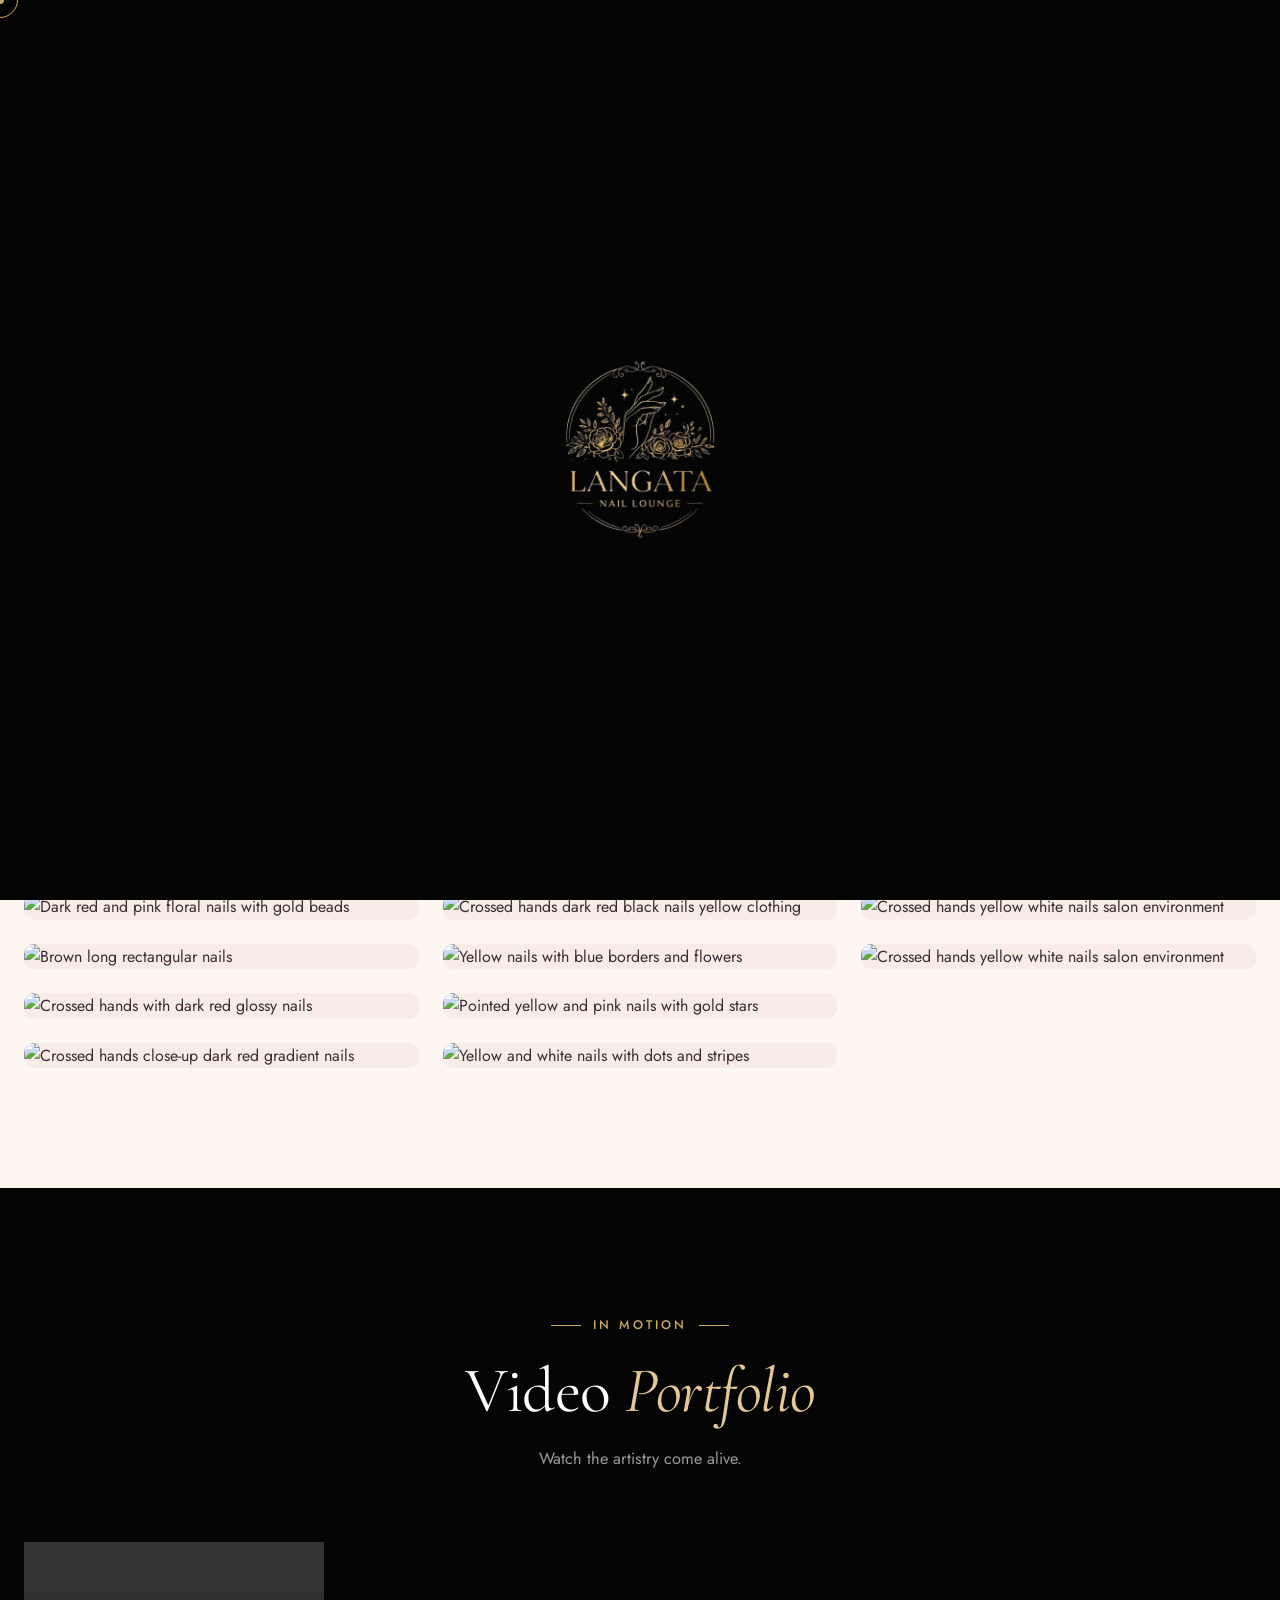
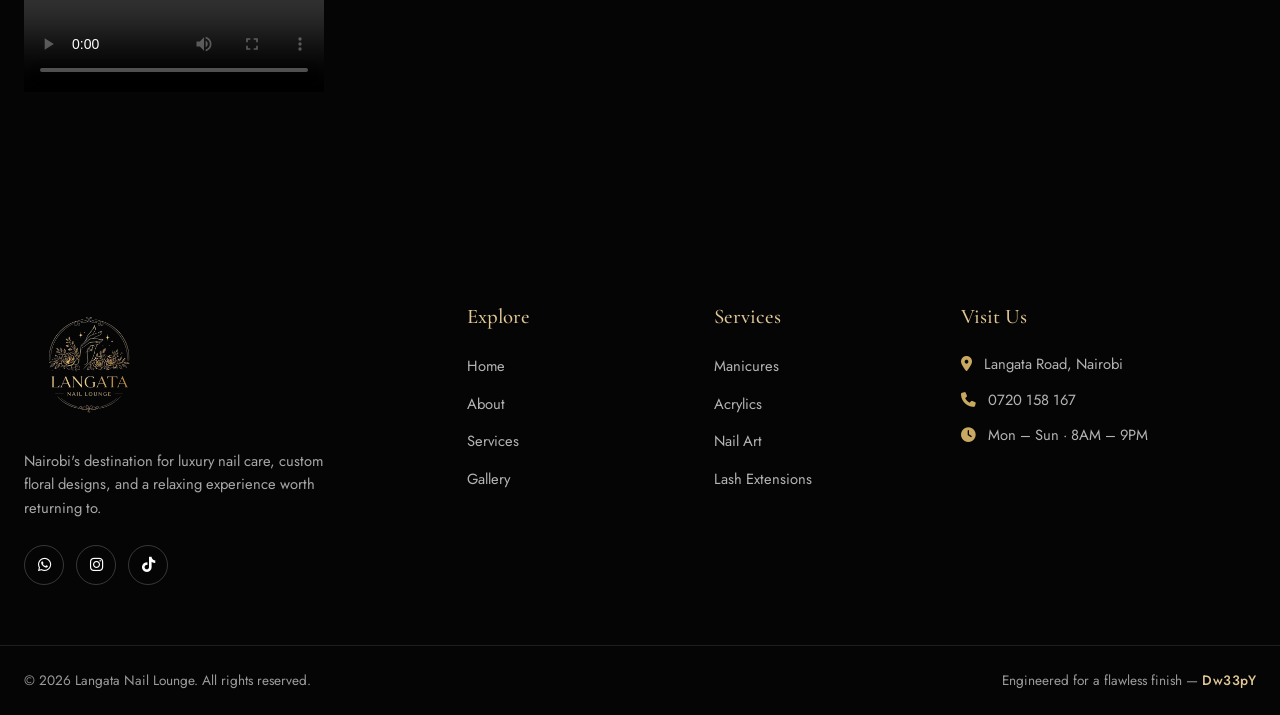
==== gallery.html @ 1b875e83 "Create gallery.html" ====
<!DOCTYPE html>
<html lang="en">
<head>
  <meta charset="UTF-8" />
  <meta name="viewport" content="width=device-width, initial-scale=1.0" />

  <!-- SEO -->
  <title>Gallery | Langata Nail Lounge</title>
  <meta name="description" content="Explore the full gallery of Langata Nail Lounge. View our luxury nail artistry, floral designs, and custom manicures in detail." />

  <!-- Fonts -->
  <link rel="preconnect" href="https://fonts.googleapis.com">
  <link rel="preconnect" href="https://fonts.gstatic.com" crossorigin>
  <link href="https://fonts.googleapis.com/css2?family=Cormorant+Garamond:ital,wght@0,300;0,400;0,500;0,600;0,700;1,400&family=Jost:wght@300;400;500;600&display=swap" rel="stylesheet">

  <!-- Icons -->
  <link rel="stylesheet" href="https://cdnjs.cloudflare.com/ajax/libs/font-awesome/6.5.0/css/all.min.css">

  <link rel="stylesheet" href="style.css" />
</head>
<body>

<!-- PRELOADER -->
<div class="preloader" id="preloader">
  <img src="logo.png" alt="Langata Nail Lounge Logo" class="preloader-logo-img">
</div>

<!-- Scroll Progress -->
<div class="scroll-progress" id="scrollProgress"></div>

<!-- Custom Cursor -->
<div class="cursor" id="cursor"></div>
<div class="cursor-follower" id="cursorFollower"></div>

<!-- NAV -->
<nav class="navbar" id="navbar">
  <div class="nav-inner">
    <a href="index.html" class="logo">
      <span class="logo-text">
        <span class="logo-main">Langata</span>
        <span class="logo-sub">Nail Lounge</span>
      </span>
    </a>

    <ul class="nav-links" id="navLinks">
      <li><a href="index.html#home">Home</a></li>
      <li><a href="index.html#about">About</a></li>
      <li><a href="index.html#services">Services</a></li>
      <li><a href="gallery.html" class="active">Gallery</a></li>
      <li><a href="index.html#booking" class="btn-nav">Book Now</a></li>
    </ul>

    <button class="menu-toggle" id="menuToggle" aria-label="Toggle menu">
      <span></span><span></span><span></span>
    </button>
  </div>
</nav>

<!-- Mobile Menu Overlay -->
<div class="mobile-menu" id="mobileMenu">
  <button class="mobile-close" id="mobileClose" aria-label="Close Menu">
    <i class="fas fa-times"></i>
  </button>
  <div class="mobile-menu-inner">
    <a href="index.html#home" class="mobile-link" data-num="01">Home</a>
    <a href="index.html#about" class="mobile-link" data-num="02">About</a>
    <a href="index.html#services" class="mobile-link" data-num="03">Services</a>
    <a href="gallery.html" class="mobile-link" data-num="04">Gallery</a>
    <a href="index.html#booking" class="btn mobile-cta">Book Appointment</a>
    <div class="mobile-social">
      <a href="https://wa.me/254720158167" target="_blank" aria-label="WhatsApp"><i class="fab fa-whatsapp"></i></a>
      <a href="#" aria-label="Instagram"><i class="fab fa-instagram"></i></a>
      <a href="#" aria-label="TikTok"><i class="fab fa-tiktok"></i></a>
    </div>
  </div>
</div>

<!-- PAGE HEADER -->
<section class="hero" id="home" style="min-height: 60vh;">
  <div class="hero-bg" style="background-image: url('https://z-cdn-media.chatglm.cn/files/7520d7ec-c259-4c1e-9afc-22c9ff2be187.jpg?auth_key=1887154753-a5033f6b2c7f4b20a42b61e85f25bec7-0-b78629a04941d274b584e1bb25abc7da');"></div>
  <div class="hero-overlay"></div>

  <div class="hero-content">
    <div class="hero-tag reveal-up">
      <span class="line"></span>
      <span>Portfolio · Artistry</span>
    </div>
    <h1 class="hero-title">
      <span class="reveal-up" style="--d:0.1s">Our <em>Gallery</em></span>
    </h1>
    <p class="hero-sub reveal-up" style="--d:0.4s">A curated collection of our finest nail art, designs, and lounge moments.</p>
  </div>
</section>

<!-- PHOTO GALLERY -->
<section id="gallery" class="section gallery">
  <div class="container">
    <div class="section-head">
      <div class="section-tag centered">
        <span class="line"></span>
        <span>The Artistry</span>
        <span class="line"></span>
      </div>
      <h2 class="section-title centered">Photo <em>Portfolio</em></h2>
      <p class="section-sub">Click on any image to view it in full detail.</p>
    </div>

    <!-- Gallery Navigation Buttons (Visible only on mobile for the carousel) -->
    <div class="gallery-nav">
      <button id="galleryPrev" aria-label="Previous Gallery Item"><i class="fas fa-chevron-left"></i></button>
      <button id="galleryNext" aria-label="Next Gallery Item"><i class="fas fa-chevron-right"></i></button>
    </div>
  </div>

  <!-- Full Grid (All 10 Images) -->
  <div class="masonry-grid">
    <!-- 1 -->
    <div class="masonry-item reveal-up">
      <img src="https://z-cdn-media.chatglm.cn/files/7520d7ec-c259-4c1e-9afc-22c9ff2be187.jpg?auth_key=1887154753-a5033f6b2c7f4b20a42b61e85f25bec7-0-b78629a04941d274b584e1bb25abc7da" alt="Dark red and pink floral nails with gold beads" loading="lazy">
      <div class="gallery-hover"><i class="fas fa-expand"></i></div>
    </div>
    <!-- 2 -->
    <div class="masonry-item reveal-up" style="--d:0.1s">
      <img src="https://z-cdn-media.chatglm.cn/files/42dec7ca-5bdb-4409-b830-77a0629456c1.jpg?auth_key=1887154753-e47dd5b1ce4f4381a936002481e00ed8-0-9a3860cb95aab258c8f2da0a845c0c83" alt="Brown long rectangular nails" loading="lazy">
      <div class="gallery-hover"><i class="fas fa-expand"></i></div>
    </div>
    <!-- 3 -->
    <div class="masonry-item reveal-up" style="--d:0.2s">
      <img src="https://z-cdn-media.chatglm.cn/files/765b6d9f-0ead-457e-abf7-73f2f7fc7992.jpg?auth_key=1887154753-57077f7e8c254fc79d010c7ffdb70b3d-0-47b7bff25ed45aafd66fb085f52dc59c" alt="Crossed hands with dark red glossy nails" loading="lazy">
      <div class="gallery-hover"><i class="fas fa-expand"></i></div>
    </div>
    <!-- 4 -->
    <div class="masonry-item reveal-up" style="--d:0.3s">
      <img src="https://z-cdn-media.chatglm.cn/files/94ab01f1-6b75-427a-abc0-781ec93d667a.jpg?auth_key=1887154753-1d6b2acebdc54f63b81aa673270d5599-0-d3c0cc6706a86e56b7eb4928e51e9433" alt="Crossed hands close-up dark red gradient nails" loading="lazy">
      <div class="gallery-hover"><i class="fas fa-expand"></i></div>
    </div>
    <!-- 5 -->
    <div class="masonry-item reveal-up" style="--d:0.4s">
      <img src="https://z-cdn-media.chatglm.cn/files/497ad586-a9be-47f1-a007-d8aa56bb2b68.jpg?auth_key=1887154753-90017a8acf1b4d42a481be152c63f61f-0-a7272b43858212438037dfa64967736d" alt="Crossed hands dark red black nails yellow clothing" loading="lazy">
      <div class="gallery-hover"><i class="fas fa-expand"></i></div>
    </div>
    <!-- 6 -->
    <div class="masonry-item reveal-up" style="--d:0.5s">
      <img src="https://z-cdn-media.chatglm.cn/files/6272d5b6-fbbe-4c06-b4db-5a1fbab45130.jpg?auth_key=1887154753-bc1e6458427848d19fcad7b6ee09a32f-0-e6ba326b74f966b07abdf712914f0154" alt="Yellow nails with blue borders and flowers" loading="lazy">
      <div class="gallery-hover"><i class="fas fa-expand"></i></div>
    </div>
    <!-- 7 -->
    <div class="masonry-item reveal-up" style="--d:0.6s">
      <img src="https://z-cdn-media.chatglm.cn/files/7384bd97-e62f-4572-837f-497229b14a0a.jpg?auth_key=1887154753-3be8efa4976c4a6bb09cbee4d8cd937a-0-c16c101bafe4939d0856c831bf2cb3b3" alt="Pointed yellow and pink nails with gold stars" loading="lazy">
      <div class="gallery-hover"><i class="fas fa-expand"></i></div>
    </div>
    <!-- 8 -->
    <div class="masonry-item reveal-up" style="--d:0.7s">
      <img src="https://z-cdn-media.chatglm.cn/files/92959e48-5536-4648-a7ba-e8487aa96a5e.jpg?auth_key=1887154753-9c9144527abd4138802106e286ec11ba-0-25ee2bbc496d770735f967e7cfda66cc" alt="Yellow and white nails with dots and stripes" loading="lazy">
      <div class="gallery-hover"><i class="fas fa-expand"></i></div>
    </div>
    <!-- 9 -->
    <div class="masonry-item reveal-up" style="--d:0.8s">
      <img src="https://z-cdn-media.chatglm.cn/files/47a1d86b-89c7-4f9f-ae6f-88debad96525.jpg?auth_key=1887154753-8abad82a38294ebab3c341893ce990af-0-b8b4c12e7d948b2c8c3dc849e0b669b6" alt="Crossed hands yellow white nails salon environment" loading="lazy">
      <div class="gallery-hover"><i class="fas fa-expand"></i></div>
    </div>
    <!-- 10 -->
    <div class="masonry-item reveal-up" style="--d:0.9s">
      <img src="https://z-cdn-media.chatglm.cn/files/7645ee7b-396b-4f47-b769-9dcb0b0b1af9.jpg?auth_key=1887154753-73d162cb8e2c46c0a456883c0bed61c7-0-50414371d7b2f975b7a335f21fe1e879" alt="Crossed hands yellow white nails salon environment" loading="lazy">
      <div class="gallery-hover"><i class="fas fa-expand"></i></div>
    </div>
    
    <!-- To add more photos later, just copy a masonry-item block above and paste it here, changing the src and alt! -->
  </div>
</section>

<!-- LIGHTBOX -->
<div class="lightbox" id="lightbox">
  <button class="lightbox-close" id="lightboxClose" aria-label="Close"><i class="fas fa-times"></i></button>
  <button class="lightbox-nav lightbox-prev" id="lightboxPrev" aria-label="Previous"><i class="fas fa-chevron-left"></i></button>
  <button class="lightbox-nav lightbox-next" id="lightboxNext" aria-label="Next"><i class="fas fa-chevron-right"></i></button>
  <div class="lightbox-content">
    <img src="" id="lightboxImg" alt="Expanded view">
  </div>
  <div class="lightbox-counter" id="lightboxCounter"></div>
</div>

<!-- VIDEO GALLERY -->
<section id="video-gallery" class="section video-section">
  <div class="container">
    <div class="section-head">
      <div class="section-tag centered">
        <span class="line"></span>
        <span>In Motion</span>
        <span class="line"></span>
      </div>
      <h2 class="section-title centered">Video <em>Portfolio</em></h2>
      <p class="section-sub">Watch the artistry come alive.</p>
    </div>

    <div class="video-gallery-grid">
      <!-- Video Item 1 -->
      <div class="video-gallery-item reveal-up">
        <video controls preload="metadata">
          <source src="video.mp4#t=0.1" type="video/mp4">
          Your browser does not support the video tag.
        </video>
      </div>
      
      <!-- Video Item 2 (Placeholder) -->
      <!-- To add more videos, just copy the block above and paste it below, changing the src! -->
      <!-- <div class="video-gallery-item reveal-up" style="--d:0.2s">
        <video controls preload="metadata">
          <source src="video2.mp4#t=0.1" type="video/mp4">
        </video>
      </div> -->
    </div>
  </div>
</section>

<!-- FOOTER -->
<footer class="footer">
  <div class="footer-top">
    <div class="container footer-grid">
      <div class="footer-brand">
        <img src="logo.png" alt="Langata Nail Lounge Logo" class="footer-logo-img">
        <p>Nairobi's destination for luxury nail care, custom floral designs, and a relaxing experience worth returning to.</p>
        <div class="footer-social">
          <a href="https://wa.me/254720158167" target="_blank" aria-label="WhatsApp"><i class="fab fa-whatsapp"></i></a>
          <a href="#" aria-label="Instagram"><i class="fab fa-instagram"></i></a>
          <a href="#" aria-label="TikTok"><i class="fab fa-tiktok"></i></a>
        </div>
      </div>

      <div class="footer-col">
        <h4>Explore</h4>
        <ul>
          <li><a href="index.html#home">Home</a></li>
          <li><a href="index.html#about">About</a></li>
          <li><a href="index.html#services">Services</a></li>
          <li><a href="gallery.html">Gallery</a></li>
        </ul>
      </div>

      <div class="footer-col">
        <h4>Services</h4>
        <ul>
          <li><a href="index.html#services">Manicures</a></li>
          <li><a href="index.html#services">Acrylics</a></li>
          <li><a href="index.html#services">Nail Art</a></li>
          <li><a href="index.html#services">Lash Extensions</a></li>
        </ul>
      </div>

      <div class="footer-col">
        <h4>Visit Us</h4>
        <ul class="footer-contact">
          <li><i class="fas fa-location-dot"></i> Langata Road, Nairobi</li>
          <li><i class="fas fa-phone"></i> <a href="tel:+254720158167">0720 158 167</a></li>
          <li><i class="fas fa-clock"></i> Mon – Sun · 8AM – 9PM</li>
        </ul>
      </div>
    </div>
  </div>

  <div class="footer-bottom">
    <div class="container">
      <p>© 2026 Langata Nail Lounge. All rights reserved.</p>
      <p class="credit">Engineered for a flawless finish — <a href="https://dw33py.netlify.app" target="_blank" rel="noopener">Dw33pY</a></p>
    </div>
  </div>
</footer>

<!-- FLOATING BUTTONS -->
<a href="https://wa.me/254720158167" class="whatsapp-btn" target="_blank" aria-label="WhatsApp">
  <i class="fab fa-whatsapp"></i>
  <span class="wa-pulse"></span>
</a>
<button id="backToTop" aria-label="Back to top"><i class="fas fa-arrow-up"></i></button>

<script src="main.js"></script>
</body>
</html>
---- style.css ----
/* ============================================
   LANGATA NAIL LOUNGE — DESIGN SYSTEM
   Engineered by Dw33pY
   ============================================ */

/* ---------- DESIGN TOKENS ---------- */
:root {
  --plum-deep: #1A0E12;
  --plum: #54243a;
  --plum-soft: #8a4762;
  --blush: #F8EDE6;
  --cream: #FDF6F1;
  --black: #050505;
  --gold: #C9A961;
  --gold-light: #E2C896;
  --gold-deep: #A88944;
  --rose: #D4A5A5;
  --rose-soft: #E8CFCF;
  --text: #3D2B33;
  --muted: #8B6F7A;
  --line: rgba(84, 36, 58, 0.12);
  --white: #ffffff;

  --font-display: 'Cormorant Garamond', serif;
  --font-body: 'Jost', sans-serif;

  --ease: cubic-bezier(0.22, 1, 0.36, 1);
  --container: 1280px;
  --radius: 18px;
  --radius-sm: 10px;
}

* { margin: 0; padding: 0; box-sizing: border-box; }

html { 
  scroll-behavior: smooth; 
  -webkit-font-smoothing: antialiased; 
  scroll-padding-top: 80px;
  overflow-x: hidden;
}

body {
  font-family: var(--font-body);
  background: var(--cream);
  color: var(--text);
  line-height: 1.6;
  overflow-x: hidden;
  width: 100%;
}

img { display: block; max-width: 100%; }
a { text-decoration: none; color: inherit; }
ul { list-style: none; }
button { font-family: inherit; cursor: pointer; border: none; background: none; }

.container { max-width: var(--container); margin: 0 auto; padding: 0 24px; }

/* ---------- PRELOADER ---------- */
.preloader {
  position: fixed; inset: 0; background: var(--black);
  z-index: 10000; display: grid; place-items: center;
  transition: opacity 0.6s var(--ease), visibility 0.6s var(--ease);
}
.preloader.hidden { opacity: 0; visibility: hidden; }

.preloader-logo-img {
  width: 240px;            
  height: auto;            
  object-fit: contain;     
  animation: preloaderPulse 2s ease-in-out infinite;  
}

@keyframes preloaderPulse {
  0% { 
    transform: scale(0.9); 
    filter: drop-shadow(0 0 15px rgba(201, 169, 97, 0.3)); 
    opacity: 0.85;
  }
  50% { 
    transform: scale(1.05); 
    filter: drop-shadow(0 0 45px rgba(201, 169, 97, 0.9)); 
    opacity: 1;
  }
  100% { 
    transform: scale(0.9); 
    filter: drop-shadow(0 0 15px rgba(201, 169, 97, 0.3)); 
    opacity: 0.85;
  }
}

/* ---------- SCROLL PROGRESS ---------- */
.scroll-progress {
  position: fixed; top: 0; left: 0; height: 3px;
  background: linear-gradient(90deg, var(--gold), var(--rose));
  z-index: 9999; width: 0%; transition: width 0.1s linear;
}

/* ---------- CUSTOM CURSOR ---------- */
.cursor, .cursor-follower { display: none; }
@media (hover: hover) and (pointer: fine) {
  .cursor {
    display: block; position: fixed; width: 8px; height: 8px;
    background: var(--gold); border-radius: 50%; pointer-events: none;
    z-index: 99999; transform: translate(-50%, -50%); left: 0; top: 0;
  }
  .cursor-follower {
    display: block; position: fixed; width: 36px; height: 36px;
    border: 1px solid var(--gold); border-radius: 50%; pointer-events: none;
    z-index: 99999; transform: translate(-50%, -50%); left: 0; top: 0;
    transition: width 0.3s, height 0.3s, background 0.3s, border-color 0.3s;
  }
  .cursor-follower.hover { width: 56px; height: 56px; background: rgba(201, 169, 97, 0.1); }
}

/* ---------- NAVIGATION ---------- */
.navbar {
  position: fixed; top: 0; left: 0; width: 100%; z-index: 1000;
  padding: 20px 0; background: rgba(0, 0, 0, 0.85);
  backdrop-filter: blur(20px); -webkit-backdrop-filter: blur(20px);
  transition: all 0.4s var(--ease);
}
.navbar.scrolled {
  padding: 10px 0; background: rgba(0, 0, 0, 0.95);
  border-bottom: 1px solid rgba(201, 169, 97, 0.2);
}
.nav-inner {
  max-width: var(--container); margin: 0 auto; padding: 0 24px;
  display: flex; align-items: center; justify-content: space-between;
}

.logo-text { display: flex; flex-direction: column; line-height: 1; }
.logo-main {
  font-family: var(--font-display); font-size: 1.8rem; font-weight: 500;
  color: var(--gold); letter-spacing: 1px; transition: font-size 0.4s var(--ease);
}
.logo-sub {
  font-family: var(--font-body); font-size: 0.7rem; font-weight: 500;
  color: #fff; letter-spacing: 4px; text-transform: uppercase; margin-top: 2px;
  transition: font-size 0.4s var(--ease);
}
.navbar.scrolled .logo-main { font-size: 1.5rem; }
.navbar.scrolled .logo-sub { font-size: 0.6rem; }

.nav-links { display: flex; align-items: center; gap: 36px; }
.nav-links a {
  font-size: 0.92rem; font-weight: 400; color: #fff;
  letter-spacing: 0.4px; position: relative; padding: 6px 0;
  transition: color 0.3s;
}
.nav-links a:not(.btn-nav)::after {
  content: ''; position: absolute; bottom: 0; left: 50%;
  width: 0; height: 1px; background: var(--gold);
  transition: all 0.3s var(--ease);
}
.nav-links a:not(.btn-nav):hover::after,
.nav-links a.active:not(.btn-nav)::after { width: 100%; left: 0; }
.nav-links a:not(.btn-nav):hover { color: var(--gold-light); }
.nav-links a.btn-nav {
  display: inline-flex; align-items: center; gap: 8px;
  padding: 10px 22px; background: var(--gold); color: var(--black);
  border-radius: 30px; font-size: 0.88rem; font-weight: 500;
  letter-spacing: 0.4px; transition: all 0.3s var(--ease);
}
.nav-links a.btn-nav:hover { background: var(--gold-light); transform: translateY(-2px); }

/* ---------- MENU TOGGLE ---------- */
.menu-toggle {
  display: none; width: 44px; height: 44px; position: relative; z-index: 1001;
}
.menu-toggle span {
  position: absolute; left: 50%; width: 24px; height: 2px;
  background: #fff; transition: all 0.4s var(--ease);
  transform: translateX(-50%);
}
.menu-toggle span:nth-child(1) { top: 14px; }
.menu-toggle span:nth-child(2) { top: 21px; }
.menu-toggle span:nth-child(3) { top: 28px; }
.menu-toggle.active span:nth-child(1) { top: 21px; transform: translateX(-50%) rotate(45deg); background: var(--gold); }
.menu-toggle.active span:nth-child(2) { opacity: 0; }
.menu-toggle.active span:nth-child(3) { top: 21px; transform: translateX(-50%) rotate(-45deg); background: var(--gold); }

/* ---------- MOBILE MENU OVERLAY ---------- */
.mobile-menu {
  position: fixed; inset: 0; background: var(--black);
  z-index: 9998; display: flex; align-items: center; justify-content: center;
  opacity: 0; visibility: hidden; 
  transition: opacity 0.4s var(--ease), visibility 0.4s var(--ease);
  overflow-y: auto; 
}
.mobile-menu.active { opacity: 1; visibility: visible; }
.mobile-close {
  position: absolute; top: 24px; right: 24px;
  width: 44px; height: 44px; border: 1px solid rgba(255,255,255,0.3);
  color: #fff; border-radius: 50%; display: grid; place-items: center;
  font-size: 1.2rem; transition: all 0.3s; z-index: 10;
}
.mobile-close:hover { background: var(--gold); color: var(--black); border-color: var(--gold); }
.mobile-menu-inner {
  display: flex; flex-direction: column; align-items: center; gap: 24px;
  transform: scale(0.95); 
  transition: transform 0.4s var(--ease);
  padding: 80px 0;
}
.mobile-menu.active .mobile-menu-inner { transform: scale(1); }
.mobile-link {
  font-family: var(--font-display); font-size: 2.4rem; color: #fff;
  letter-spacing: 1px; position: relative; transition: color 0.3s;
}
.mobile-link::after {
  content: attr(data-num); position: absolute; top: -14px; left: -24px;
  font-family: var(--font-body); font-size: 0.65rem; color: var(--gold); opacity: 0.6;
}
.mobile-link:hover { color: var(--gold-light); }
.mobile-cta {
  margin-top: 12px; background: var(--gold); color: var(--black);
  padding: 14px 32px; border-radius: 30px; font-weight: 600;
}
.mobile-social { display: flex; gap: 20px; margin-top: 20px; }
.mobile-social a {
  width: 44px; height: 44px; border-radius: 50%;
  border: 1px solid rgba(255,255,255,0.2); display: grid; place-items: center;
  color: #fff; font-size: 1.1rem; transition: all 0.3s;
}
.mobile-social a:hover { background: var(--gold); color: var(--black); border-color: var(--gold); }

/* ---------- HERO ---------- */
.hero {
  position: relative; min-height: 100vh; display: flex; align-items: center;
  justify-content: center; text-align: center; color: #fff; overflow: hidden;
}
.hero-bg {
  position: absolute; inset: 0; 
  background-size: cover; 
  background-position: center center; 
  background-repeat: no-repeat;
  transform: scale(1.05); animation: heroZoom 20s ease-in-out infinite alternate;
}
@keyframes heroZoom { to { transform: scale(1.15); } }
.hero-overlay {
  position: absolute; inset: 0;
  background: linear-gradient(180deg, rgba(0,0,0,0.4) 0%, rgba(0,0,0,0.6) 50%, rgba(0,0,0,0.9) 100%);
}
.hero-content { position: relative; z-index: 2; max-width: 900px; padding: 0 24px; }
.hero-tag {
  display: inline-flex; align-items: center; gap: 14px;
  font-size: 0.85rem; letter-spacing:3px; text-transform: uppercase;
  color: var(--gold-light); margin-bottom: 28px;
}
.hero-tag .line { width: 40px; height: 1px; background: var(--gold); }
.hero-title {
  font-family: var(--font-display); font-size: clamp(3rem, 8vw, 6.5rem);
  line-height: 1; font-weight: 400; letter-spacing: -1px; margin-bottom: 28px;
}
.hero-title span { display: block; }
.hero-title em { font-style: italic; color: var(--gold-light); }
.hero-sub {
  font-size: 1.1rem; font-weight: 300; max-width: 580px; margin: 0 auto 40px;
  color: rgba(255,255,255,0.85); line-height: 1.7;
}
.hero-cta { display: flex; gap: 16px; justify-content: center; flex-wrap: wrap; }
.hero-scroll {
  position: absolute; bottom: 30px; left: 50%; transform: translateX(-50%);
  display: flex; flex-direction: column; align-items: center; gap: 12px;
  font-size: 0.75rem; letter-spacing: 3px; text-transform: uppercase;
  color: rgba(255,255,255,0.6); z-index: 2;
}
.scroll-line {
  width: 1px; height: 60px;
  background: linear-gradient(to bottom, var(--gold), transparent);
  position: relative; overflow: hidden;
}
.scroll-line::after {
  content: ''; position: absolute; top: -60px; left: 0;
  width: 100%; height: 60px; background: var(--gold);
  animation: scrollDown 2s ease-in-out infinite;
}
@keyframes scrollDown { to { top: 60px; } }

/* ---------- BUTTONS ---------- */
.btn {
  display: inline-flex; align-items: center; gap: 10px;
  padding: 14px 32px; border-radius: 30px; font-weight: 500;
  font-size: 0.92rem; letter-spacing: 0.5px;
  transition: all 0.4s var(--ease); position: relative; overflow: hidden;
}
.btn i { transition: transform 0.4s var(--ease); }
.btn-primary { background: var(--gold); color: var(--black); }
.btn-primary:hover { background: var(--gold-light); transform: translateY(-3px); box-shadow: 0 12px 28px rgba(201, 169, 97, 0.4); }
.btn-primary:hover i { transform: translateX(4px); }
.btn-ghost { border: 1px solid rgba(255,255,255,0.4); color: #fff; }
.btn-ghost:hover { background: #fff; color: var(--black); border-color: #fff; }
.btn-full { width: 100%; justify-content: center; }

/* ---------- MARQUEE ---------- */
.marquee {
  background: var(--black); color: var(--cream);
  padding: 18px 0; overflow: hidden; white-space: nowrap;
}
.marquee-track {
  display: inline-flex; align-items: center; gap: 32px;
  animation: marquee 30s linear infinite;
  font-family: var(--font-display); font-size: 1.5rem; font-style: italic;
}
.marquee-track i { color: var(--gold); font-size: 0.7rem; }
@keyframes marquee { to { transform: translateX(-50%); } }

/* ---------- SECTIONS ---------- */
.section { padding: 120px 0; position: relative; }
.section-tag {
  display: inline-flex; align-items: center; gap: 12px;
  font-size: 0.78rem; letter-spacing: 3px; text-transform: uppercase;
  color: var(--gold-deep); margin-bottom: 20px; font-weight: 500;
}
.section-tag.centered { justify-content: center; }
.section-tag .line { width: 30px; height: 1px; background: var(--gold); }
.section-title {
  font-family: var(--font-display); font-size: clamp(2.2rem, 5vw, 4rem);
  font-weight: 400; line-height: 1.1; color: var(--plum-deep); letter-spacing: -0.5px;
}
.section-title.centered { text-align: center; }
.section-title em { font-style: italic; color: var(--gold-deep); }
.section-head { text-align: center; margin-bottom: 70px; }
.section-sub { max-width: 540px; margin: 20px auto 0; color: var(--muted); font-size: 1.02rem; }

/* ---------- ABOUT ---------- */
.about .split { display: grid; grid-template-columns: 1fr 1fr; gap: 80px; align-items: center; }
.about-visual { position: relative; }
.img-main { width: 100%; height: 540px; object-fit: cover; border-radius: var(--radius); }
.img-float {
  position: absolute; bottom: 20px; right: 20px;
  width: 200px; height: 240px; object-fit: cover;
  border-radius: var(--radius-sm); border: 8px solid var(--cream);
  box-shadow: 0 20px 40px rgba(0,0,0,0.2);
}
.about-badge {
  position: absolute; top: 30px; left: 20px; background: var(--gold); color: var(--black);
  padding: 20px 24px; border-radius: var(--radius-sm);
  text-align: center; box-shadow: 0 15px 30px rgba(201, 169, 97, 0.3);
}
.badge-num { display: block; font-family: var(--font-display); font-size: 2.6rem; font-weight: 600; line-height: 1; }
.badge-text { font-size: 0.75rem; letter-spacing: 1px; text-transform: uppercase; }
.about-content .lead {
  font-family: var(--font-display); font-size: 1.6rem; font-weight: 400;
  color: var(--plum); margin: 24px 0 16px; line-height: 1.4;
}
.about-content p { color: var(--muted); margin-bottom: 20px; }
.about-features { display: grid; gap: 20px; margin: 32px 0; }
.feature { display: flex; gap: 16px; align-items: flex-start; }
.feature i {
  width: 44px; height: 44px; display: grid; place-items: center;
  background: var(--rose-soft); color: var(--plum); border-radius: 50%; flex-shrink: 0;
}
.feature h4 { font-size: 1rem; font-weight: 500; color: var(--plum-deep); margin-bottom: 4px; }
.feature p { font-size: 0.9rem; color: var(--muted); margin: 0; }
.link-arrow {
  display: inline-flex; align-items: center; gap: 10px; color: var(--plum);
  font-weight: 500; font-size: 0.95rem; letter-spacing: 0.5px;
  border-bottom: 1px solid var(--plum); padding-bottom: 4px;
  transition: all 0.3s var(--ease);
}
.link-arrow:hover { color: var(--gold-deep); border-color: var(--gold-deep); gap: 16px; }

/* ---------- SERVICES LIST ---------- */
.services-list-section { background: var(--blush); padding: 80px 0 120px; }
.filter-bar {
  position: sticky; top: 0; z-index: 50;
  background: rgba(253, 246, 241, 0.95);
  backdrop-filter: blur(20px); -webkit-backdrop-filter: blur(20px);
  border-bottom: 1px solid var(--line); padding: 16px 0; margin-bottom: 60px;
}
.filter-bar .container { display: flex; gap: 10px; flex-wrap: wrap; justify-content: center; }
.filter-btn {
  padding: 8px 20px; border-radius: 30px; font-size: 0.85rem;
  font-weight: 500; color: var(--plum); background: transparent;
  border: 1px solid var(--line); transition: all 0.3s var(--ease); letter-spacing: 0.5px;
}
.filter-btn:hover { border-color: var(--gold); color: var(--gold-deep); }
.filter-btn.active { background: var(--plum-deep); color: var(--cream); border-color: var(--plum-deep); }

.service-category { margin-bottom: 60px; padding-bottom: 40px; border-bottom: 1px solid var(--line); }
.service-category:last-child { border-bottom: none; }
.cat-head { display: flex; align-items: baseline; gap: 24px; margin-bottom: 30px; flex-wrap: wrap; }
.cat-num { font-family: var(--font-display); font-size: 2.5rem; font-weight: 500; color: var(--rose-soft); line-height: 1; }
.cat-head h2 { font-family: var(--font-display); font-size: 2.2rem; font-weight: 500; color: var(--plum-deep); line-height: 1; }
.cat-head p { font-size: 1rem; color: var(--muted); font-style: italic; margin-left: auto; }
.cat-items { display: grid; grid-template-columns: 1fr 1fr; gap: 0 60px; }
.service-item {
  display: flex; justify-content: space-between; align-items: flex-start; gap: 20px;
  padding: 20px 0; border-bottom: 1px dashed var(--line);
  transition: all 0.3s var(--ease); cursor: pointer;
}
.service-item:hover { padding-left: 12px; border-bottom-color: var(--gold); }
.service-item-info h3 { font-family: var(--font-display); font-size: 1.4rem; font-weight: 500; color: var(--plum-deep); margin-bottom: 4px; }
.service-item-info p { font-size: 0.9rem; color: var(--muted); }
.service-item-price { font-family: var(--font-display); font-size: 1.3rem; font-weight: 500; color: var(--gold-deep); white-space: nowrap; }
.service-category.hidden { display: none; }

/* ---------- GALLERY ---------- */
.gallery { background: var(--cream); }
.gallery-nav { display: none; }

.masonry-grid { 
  column-count: 3; column-gap: 24px;
  max-width: 1400px; margin: 0 auto; padding: 0 24px; 
}
.masonry-item { 
  break-inside: avoid; margin-bottom: 24px; 
  position: relative; overflow: hidden; border-radius: var(--radius-sm);
  cursor: pointer; background: var(--blush); 
}
.masonry-item img { 
  width: 100%; height: auto; display: block; 
  transition: transform 0.7s var(--ease); 
}
.masonry-item:hover img { transform: scale(1.05); }
.gallery-hover {
  position: absolute; inset: 0; background: rgba(0,0,0,0.6);
  display: grid; place-items: center; opacity: 0; transition: opacity 0.4s;
}
.masonry-item:hover .gallery-hover { opacity: 1; }
.gallery-hover i { color: #fff; font-size: 1.6rem; transform: scale(0.5); transition: transform 0.4s var(--ease); }
.masonry-item:hover .gallery-hover i { transform: scale(1); }

/* ---------- LIGHTBOX ---------- */
.lightbox {
  position: fixed; inset: 0; background: rgba(0,0,0,0.95);
  z-index: 9500; display: flex; align-items: center; justify-content: center;
  opacity: 0; visibility: hidden; transition: all 0.4s var(--ease);
}
.lightbox.active { opacity: 1; visibility: visible; }
.lightbox-content { width: 100%; text-align: center; padding: 0 20px; }
.lightbox-content img { 
  max-width: 90vw; max-height: 80vh; border-radius: 10px; 
  object-fit: contain; transform: scale(0.9); transition: transform 0.4s var(--ease);
}
.lightbox.active .lightbox-content img { transform: scale(1); }
.lightbox-close, .lightbox-nav {
  position: absolute; background: transparent; border: 1px solid rgba(255,255,255,0.3);
  color: #fff; width: 50px; height: 50px; border-radius: 50%;
  display: grid; place-items: center; cursor: pointer; transition: all 0.3s;
}
.lightbox-close { top: 30px; right: 30px; }
.lightbox-prev { left: 30px; top: 50%; transform: translateY(-50%); }
.lightbox-next { right: 30px; top: 50%; transform: translateY(-50%); }
.lightbox-close:hover, .lightbox-nav:hover { background: var(--gold); color: var(--black); border-color: var(--gold); }
.lightbox-counter { 
  position: absolute; bottom: 30px; left: 50%; transform: translateX(-50%); 
  color: rgba(255,255,255,0.6); font-family: var(--font-body); letter-spacing: 2px; font-size: 0.9rem; 
}

/* ---------- VIDEO SECTION ---------- */
.video-section { background: var(--black); color: #fff; }
.video-section .section-title { color: #fff; }
.video-section .section-title em { color: var(--gold-light); }
.video-section .section-sub { color: rgba(255,255,255,0.6); }
.video-section .section-tag { color: var(--gold); }
.video-wrapper {
  max-width: 1000px; margin: 0 auto; border-radius: var(--radius); overflow: hidden;
  box-shadow: 0 30px 60px rgba(0,0,0,0.4); border: 1px solid rgba(201, 169, 97, 0.2);
}
.video-wrapper video { width: 100%; display: block; }

/* ---------- BOOKING ---------- */
.booking { background: var(--blush); }
.booking-card {
  background: var(--white); border-radius: var(--radius); overflow: hidden;
  display: grid; grid-template-columns: 1fr 1fr; box-shadow: 0 30px 60px rgba(0,0,0,0.12);
}
.booking-left { padding: 60px; background: var(--black); color: #fff; }
.booking-left .section-tag { color: var(--gold-light); }
.booking-left .section-title { color: #fff; }
.booking-left .section-title em { color: var(--gold-light); }
.booking-left > p { color: rgba(255,255,255,0.8); margin: 16px 0 32px; }
.booking-info { display: grid; gap: 20px; }
.info-item { display: flex; gap: 16px; align-items: flex-start; }
.info-item i {
  width: 44px; height: 44px; display: grid; place-items: center;
  background: rgba(201, 169, 97, 0.15); color: var(--gold-light);
  border-radius: 50%; flex-shrink: 0;
}
.info-label { display: block; font-size: 0.75rem; letter-spacing: 2px; text-transform: uppercase; color: rgba(255,255,255,0.5); margin-bottom: 4px; }
.info-val { display: block; font-size: 1rem; color: #fff; }
.booking-right { padding: 60px; }
.booking-form h3 { font-family: var(--font-display); font-size: 2rem; font-weight: 500; color: var(--plum-deep); margin-bottom: 28px; }
.form-row { display: grid; grid-template-columns: 1fr 1fr; gap: 16px; margin-bottom: 16px; }
.form-group { display: flex; flex-direction: column; margin-bottom: 16px; position: relative; }
.form-group label { font-size: 0.78rem; letter-spacing: 1.5px; text-transform: uppercase; color: var(--plum); margin-bottom: 8px; font-weight: 500; }
.form-group input, .form-group textarea {
  font-family: var(--font-body); font-size: 0.95rem; padding: 12px 16px;
  background: var(--cream); border: 1px solid var(--line); border-radius: var(--radius-sm);
  color: var(--text); transition: all 0.3s; outline: none; width: 100%;
}
.form-group input:focus, .form-group textarea:focus {
  border-color: var(--gold); background: var(--white); box-shadow: 0 0 0 3px rgba(201, 169, 97, 0.15);
}

/* Custom Dropdown Styles */
.custom-select-group { position: relative; z-index: 10; }
.custom-select { position: relative; }
.custom-select-trigger {
  font-family: var(--font-body); font-size: 0.95rem; padding: 12px 16px;
  background: var(--cream); border: 1px solid var(--line); border-radius: var(--radius-sm);
  color: var(--text); transition: all 0.3s; outline: none; width: 100%;
  display: flex; justify-content: space-between; align-items: center;
  cursor: pointer; user-select: none;
}
.custom-select-trigger:hover, .custom-select.open .custom-select-trigger {
  border-color: var(--gold); background: var(--white); box-shadow: 0 0 0 3px rgba(201, 169, 97, 0.15);
}
.custom-select-text { flex: 1; }
.custom-select-text.placeholder { color: var(--muted); }
.select-arrow { color: var(--gold-deep); transition: transform 0.3s var(--ease); }
.custom-select.open .select-arrow { transform: rotate(180deg); }

.custom-select-options {
  position: absolute; top: 100%; left: 0; right: 0;
  background: var(--plum-deep); 
  border-radius: var(--radius-sm);
  margin-top: 8px; 
  max-height: 0; overflow: hidden; opacity: 0; 
  transition: max-height 0.3s var(--ease), opacity 0.3s var(--ease), padding 0.3s var(--ease);
  z-index: 20; box-shadow: 0 15px 30px rgba(0,0,0,0.2);
}
.custom-select.open .custom-select-options {
  max-height: 250px; opacity: 1; padding: 8px 0;
  overflow-y: auto;
}
.custom-option {
  padding: 12px 16px; color: var(--cream); cursor: pointer;
  transition: background 0.2s, color 0.2s;
  font-size: 0.95rem;
}
.custom-option:hover {
  background: var(--gold); color: var(--black);
}
.custom-option.selected {
  background: var(--plum); color: var(--gold-light);
}
.custom-select-options::-webkit-scrollbar { width: 6px; }
.custom-select-options::-webkit-scrollbar-track { background: transparent; }
.custom-select-options::-webkit-scrollbar-thumb { background: var(--plum-soft); border-radius: 3px; }

.form-note { margin-top: 12px; font-size: 0.88rem; text-align: center; min-height: 20px; }
.form-note.success { color: #2d7a4a; }

/* ---------- FOOTER ---------- */
.footer { background: var(--black); color: #fff; }
.footer-top { padding: 80px 0 60px; }
.footer-grid { display: grid; grid-template-columns: 2fr 1fr 1fr 1.5fr; gap: 50px; }

.footer-logo-img {
  width: 130px; height: auto; object-fit: contain; margin-bottom: 20px;
}
.footer-brand p { color: rgba(255,255,255,0.65); font-size: 0.92rem; margin-bottom: 24px; max-width: 320px; }
.footer-social { display: flex; gap: 12px; }
.footer-social a {
  width: 40px; height: 40px; border-radius: 50%;
  border: 1px solid rgba(255,255,255,0.2); display: grid; place-items: center;
  color: #fff; font-size: 0.95rem; transition: all 0.3s;
}
.footer-social a:hover { background: var(--gold); color: var(--black); border-color: var(--gold); transform: translateY(-3px); }
.footer-col h4 { font-family: var(--font-display); font-size: 1.3rem; font-weight: 500; color: var(--gold-light); margin-bottom: 20px; }
.footer-col ul li { margin-bottom: 12px; }
.footer-col ul li a { color: rgba(255,255,255,0.7); font-size: 0.92rem; transition: all 0.3s; }
.footer-col ul li a:hover { color: var(--gold-light); padding-left: 6px; }
.footer-contact li { display: flex; gap: 12px; align-items: flex-start; color: rgba(255,255,255,0.7); font-size: 0.92rem; margin-bottom: 14px; }
.footer-contact i { color: var(--gold); margin-top: 4px; }
.footer-bottom { border-top: 1px solid rgba(255,255,255,0.1); padding: 24px 0; }
.footer-bottom .container { display: flex; justify-content: space-between; align-items: center; flex-wrap: wrap; gap: 12px; }
.footer-bottom p { font-size: 0.85rem; color: rgba(255,255,255,0.6); }
.credit a { color: var(--gold-light); font-weight: 500; letter-spacing: 0.5px; transition: color 0.3s; }
.credit a:hover { color: var(--gold); }

/* ---------- FLOATING BUTTONS ---------- */
.whatsapp-btn {
  position: fixed; bottom: 28px; right: 28px; width: 56px; height: 56px;
  background: #25d366; color: white; border-radius: 50%; display: grid;
  place-items: center; font-size: 1.6rem; z-index: 900;
  box-shadow: 0 8px 24px rgba(37, 211, 102, 0.4); transition: transform 0.3s var(--ease);
}
.whatsapp-btn:hover { transform: scale(1.1); }
.wa-pulse {
  position: absolute; inset: 0; border-radius: 50%; background: #25d366; z-index: -1;
  animation: pulse 2s ease-out infinite;
}
@keyframes pulse { 0% { transform: scale(1); opacity: 0.6; } 100% { transform: scale(1.8); opacity: 0; } }
#backToTop {
  position: fixed; bottom: 96px; right: 32px; width: 46px; height: 46px;
  background: var(--black); color: var(--gold); border: 1px solid var(--gold);
  border-radius: 50%; display: grid; place-items: center; font-size: 0.95rem; z-index: 900;
  opacity: 0; visibility: hidden; transform: translateY(20px);
  transition: all 0.4s var(--ease); box-shadow: 0 8px 20px rgba(0,0,0,0.3);
}
#backToTop.show { opacity: 1; visibility: visible; transform: translateY(0); }
#backToTop:hover { background: var(--gold); color: var(--black); transform: translateY(-4px); }

/* ---------- REVEAL ANIMATIONS ---------- */
.reveal-up, .reveal-left, .reveal-right {
  opacity: 0; transition: opacity 1s var(--ease), transform 1s var(--ease);
  transition-delay: var(--d, 0s);
}
.reveal-up { transform: translateY(40px); }
.reveal-left { transform: translateX(-40px); }
.reveal-right { transform: translateX(40px); }
.reveal-up.active, .reveal-left.active, .reveal-right.active { opacity: 1; transform: translate(0, 0); }

/* ---------- RESPONSIVE BREAKPOINTS ---------- */
@media (max-width: 1024px) {
  .about .split { grid-template-columns: 1fr; gap: 60px; }
  .booking-card { grid-template-columns: 1fr; }
  .booking-left, .booking-right { padding: 40px; }
  .footer-grid { grid-template-columns: 1fr 1fr; gap: 40px; }
  .masonry-grid { column-count: 2; }
  .cat-items { grid-template-columns: 1fr; }
}

@media (max-width: 768px) {
  .nav-links { display: none; }
  .menu-toggle { display: block; }
  .section { padding: 80px 0; }
  .booking-left, .booking-right { padding: 32px 24px; }
  .form-row { grid-template-columns: 1fr; gap: 0; }
  .footer-grid { grid-template-columns: 1fr; }
  .footer-bottom .container { flex-direction: column; text-align: center; }
  .cat-head p { margin-left: 0; margin-top: 8px; width: 100%; }
  .cat-head h2 { font-size: 1.8rem; }
  .filter-bar .container { overflow-x: auto; flex-wrap: nowrap; justify-content: flex-start; padding: 0 16px; }
  .filter-btn { white-space: nowrap; }
  .whatsapp-btn { width: 50px; height: 50px; font-size: 1.4rem; bottom: 20px; right: 20px; }
  #backToTop { bottom: 84px; right: 24px; width: 42px; height: 42px; }
  .about-badge { left: 10px; padding: 14px 18px; }
  .badge-num { font-size: 2rem; }
  .img-float { width: 140px; height: 180px; bottom: 10px; right: 10px; border-width: 4px; }
  .lightbox-prev { left: 10px; }
  .lightbox-next { right: 10px; }
  .lightbox-close { top: 15px; right: 15px; }

  /* --- Mobile Gallery Carousel Layout --- */
  .gallery-nav {
    display: flex;
    justify-content: center;
    gap: 16px;
    margin-bottom: 30px;
  }
  .gallery-nav button {
    width: 46px; height: 46px;
    border-radius: 50%;
    border: 1px solid var(--gold);
    color: var(--gold);
    background: transparent;
    display: grid; place-items: center;
    transition: all 0.3s var(--ease);
    font-size: 1rem;
  }
  .gallery-nav button:hover {
    background: var(--gold);
    color: var(--black);
  }

  .masonry-grid {
    display: flex;             
    overflow-x: auto;          
    scroll-snap-type: x mandatory; 
    column-count: unset;       
    gap: 16px;
    padding: 0 24px 30px;
    -webkit-overflow-scrolling: touch; 
    scrollbar-width: none;     
  }
  .masonry-grid::-webkit-scrollbar {
    display: none;             
  }
  .masonry-item {
    flex: 0 0 80%;             
    scroll-snap-align: center; 
    margin-bottom: 0;
  }
  .masonry-item img {
    height: 450px;             
    width: 100%;
    object-fit: cover;         
  }
}
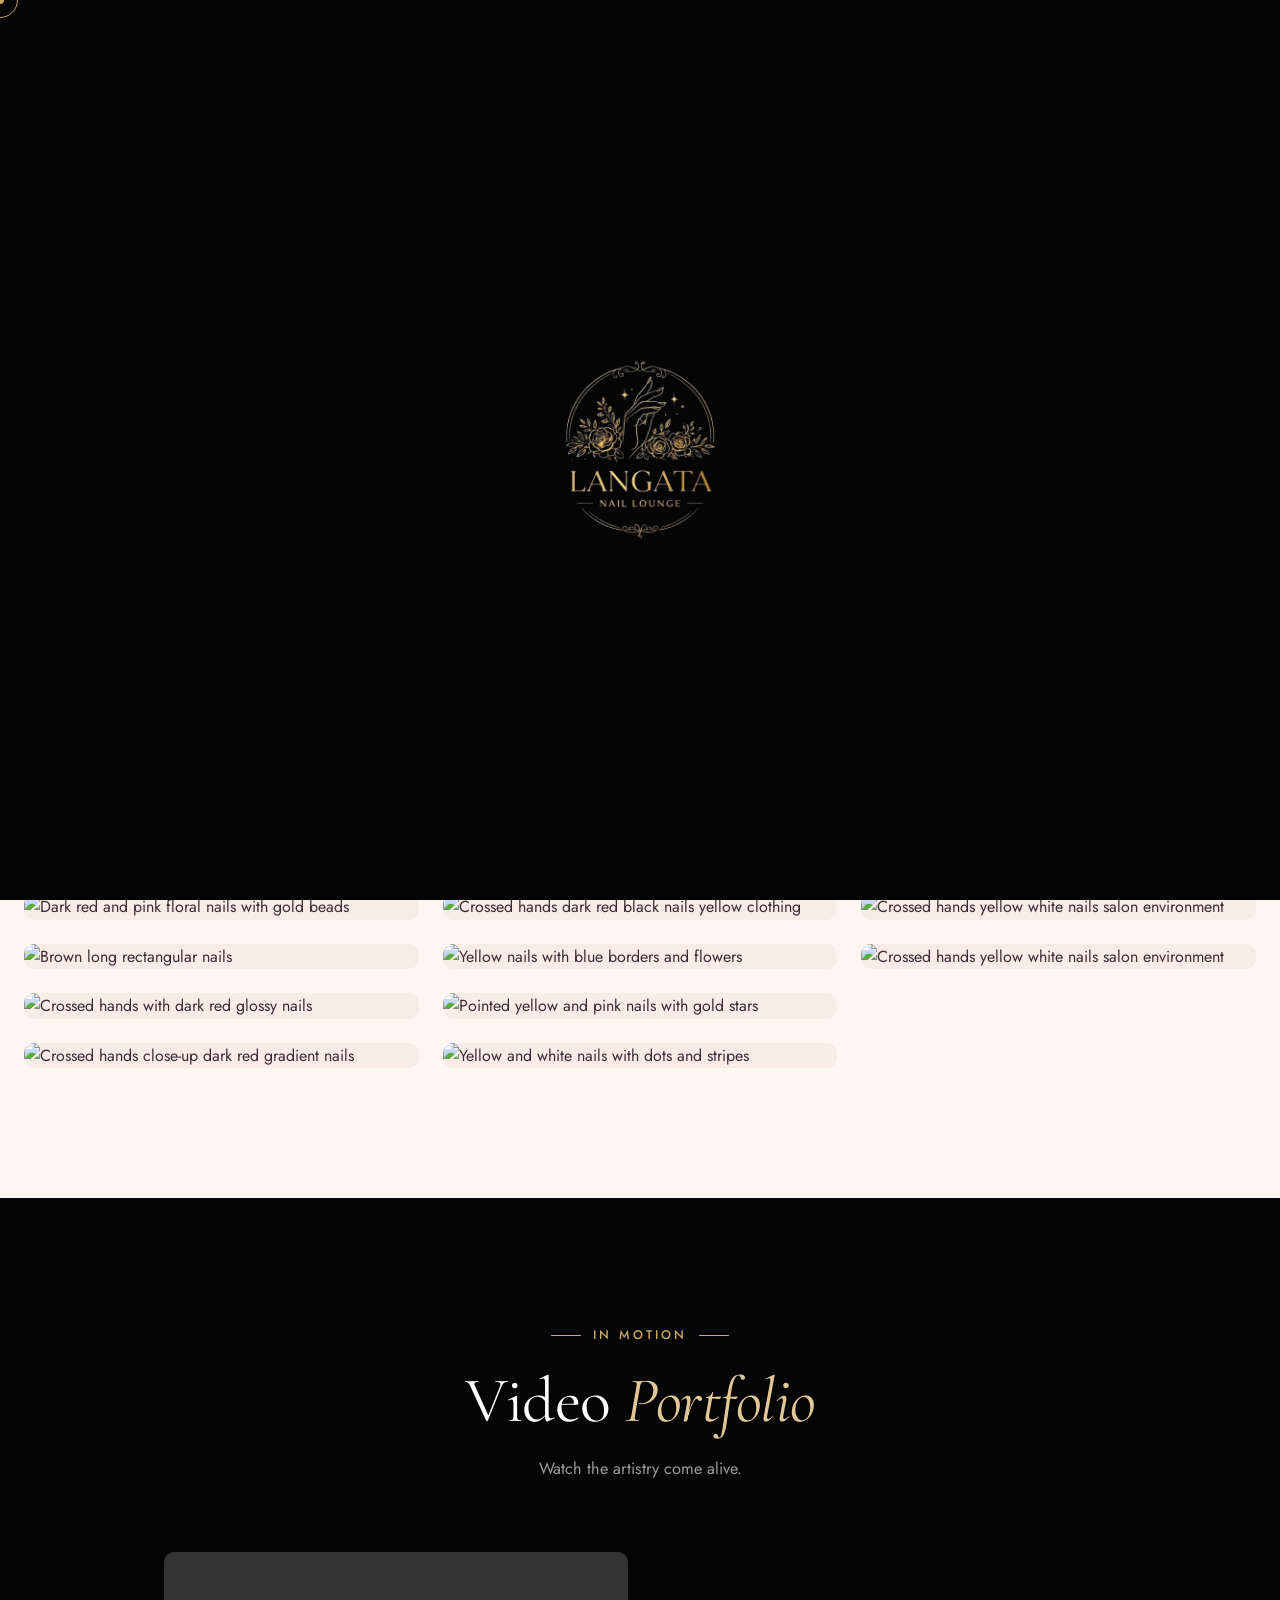
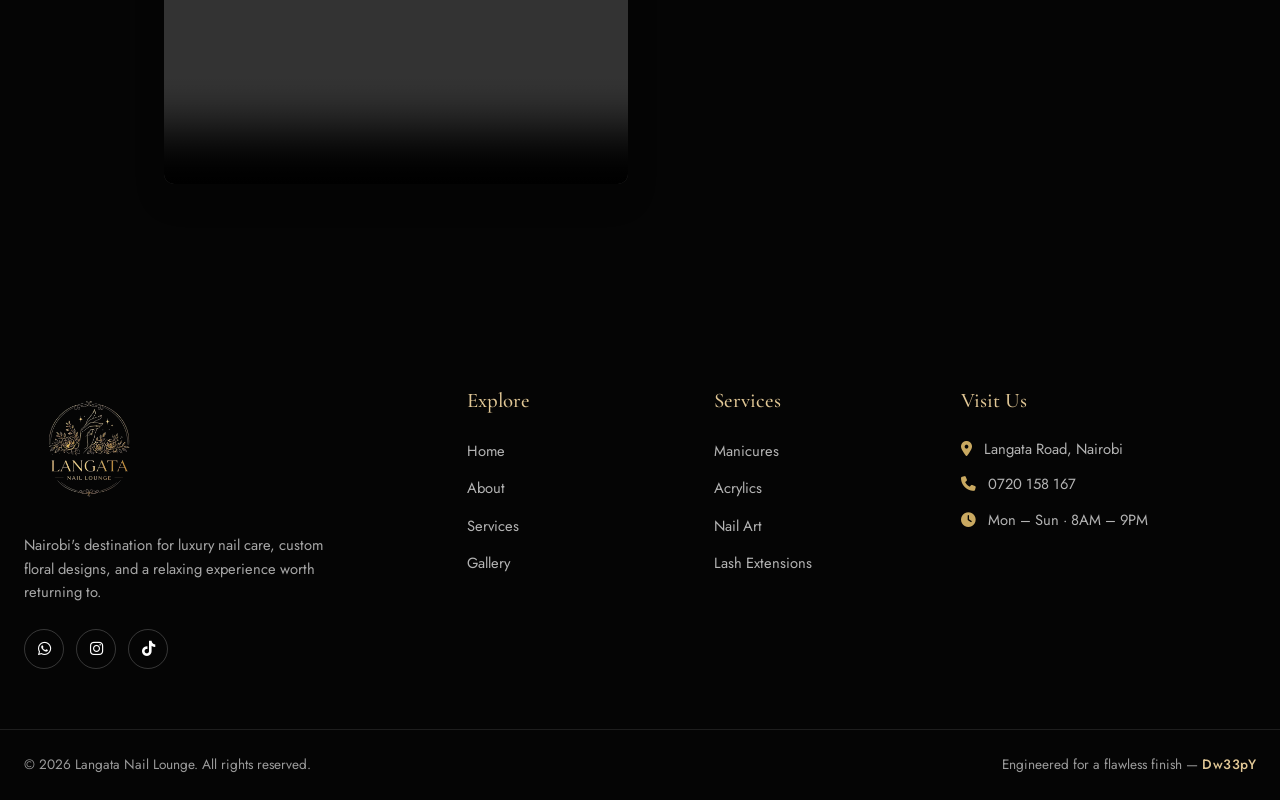
==== commit 220d2d46: "Update gallery.html" ====
--- a/gallery.html
+++ b/gallery.html
@@ -102,71 +102,71 @@
         <span class="line"></span>
       </div>
       <h2 class="section-title centered">Photo <em>Portfolio</em></h2>
-      <p class="section-sub">Click on any image to view it in full detail.</p>
-    </div>
-
-    <!-- Gallery Navigation Buttons (Visible only on mobile for the carousel) -->
-    <div class="gallery-nav">
-      <button id="galleryPrev" aria-label="Previous Gallery Item"><i class="fas fa-chevron-left"></i></button>
-      <button id="galleryNext" aria-label="Next Gallery Item"><i class="fas fa-chevron-right"></i></button>
-    </div>
-  </div>
-
-  <!-- Full Grid (All 10 Images) -->
-  <div class="masonry-grid">
+      <p class="section-sub">Scroll to explore. Click on any image to view it in full detail.</p>
+    </div>
+  </div>
+
+  <!-- Initial 10 Images Grid -->
+  <div class="masonry-grid gallery-page-grid" id="masonryGrid">
     <!-- 1 -->
-    <div class="masonry-item reveal-up">
+    <div class="masonry-item reveal-up active">
       <img src="https://z-cdn-media.chatglm.cn/files/7520d7ec-c259-4c1e-9afc-22c9ff2be187.jpg?auth_key=1887154753-a5033f6b2c7f4b20a42b61e85f25bec7-0-b78629a04941d274b584e1bb25abc7da" alt="Dark red and pink floral nails with gold beads" loading="lazy">
       <div class="gallery-hover"><i class="fas fa-expand"></i></div>
     </div>
     <!-- 2 -->
-    <div class="masonry-item reveal-up" style="--d:0.1s">
+    <div class="masonry-item reveal-up active" style="--d:0.1s">
       <img src="https://z-cdn-media.chatglm.cn/files/42dec7ca-5bdb-4409-b830-77a0629456c1.jpg?auth_key=1887154753-e47dd5b1ce4f4381a936002481e00ed8-0-9a3860cb95aab258c8f2da0a845c0c83" alt="Brown long rectangular nails" loading="lazy">
       <div class="gallery-hover"><i class="fas fa-expand"></i></div>
     </div>
     <!-- 3 -->
-    <div class="masonry-item reveal-up" style="--d:0.2s">
+    <div class="masonry-item reveal-up active" style="--d:0.2s">
       <img src="https://z-cdn-media.chatglm.cn/files/765b6d9f-0ead-457e-abf7-73f2f7fc7992.jpg?auth_key=1887154753-57077f7e8c254fc79d010c7ffdb70b3d-0-47b7bff25ed45aafd66fb085f52dc59c" alt="Crossed hands with dark red glossy nails" loading="lazy">
       <div class="gallery-hover"><i class="fas fa-expand"></i></div>
     </div>
     <!-- 4 -->
-    <div class="masonry-item reveal-up" style="--d:0.3s">
+    <div class="masonry-item reveal-up active" style="--d:0.3s">
       <img src="https://z-cdn-media.chatglm.cn/files/94ab01f1-6b75-427a-abc0-781ec93d667a.jpg?auth_key=1887154753-1d6b2acebdc54f63b81aa673270d5599-0-d3c0cc6706a86e56b7eb4928e51e9433" alt="Crossed hands close-up dark red gradient nails" loading="lazy">
       <div class="gallery-hover"><i class="fas fa-expand"></i></div>
     </div>
     <!-- 5 -->
-    <div class="masonry-item reveal-up" style="--d:0.4s">
+    <div class="masonry-item reveal-up active" style="--d:0.4s">
       <img src="https://z-cdn-media.chatglm.cn/files/497ad586-a9be-47f1-a007-d8aa56bb2b68.jpg?auth_key=1887154753-90017a8acf1b4d42a481be152c63f61f-0-a7272b43858212438037dfa64967736d" alt="Crossed hands dark red black nails yellow clothing" loading="lazy">
       <div class="gallery-hover"><i class="fas fa-expand"></i></div>
     </div>
     <!-- 6 -->
-    <div class="masonry-item reveal-up" style="--d:0.5s">
+    <div class="masonry-item reveal-up active" style="--d:0.5s">
       <img src="https://z-cdn-media.chatglm.cn/files/6272d5b6-fbbe-4c06-b4db-5a1fbab45130.jpg?auth_key=1887154753-bc1e6458427848d19fcad7b6ee09a32f-0-e6ba326b74f966b07abdf712914f0154" alt="Yellow nails with blue borders and flowers" loading="lazy">
       <div class="gallery-hover"><i class="fas fa-expand"></i></div>
     </div>
     <!-- 7 -->
-    <div class="masonry-item reveal-up" style="--d:0.6s">
+    <div class="masonry-item reveal-up active" style="--d:0.6s">
       <img src="https://z-cdn-media.chatglm.cn/files/7384bd97-e62f-4572-837f-497229b14a0a.jpg?auth_key=1887154753-3be8efa4976c4a6bb09cbee4d8cd937a-0-c16c101bafe4939d0856c831bf2cb3b3" alt="Pointed yellow and pink nails with gold stars" loading="lazy">
       <div class="gallery-hover"><i class="fas fa-expand"></i></div>
     </div>
     <!-- 8 -->
-    <div class="masonry-item reveal-up" style="--d:0.7s">
+    <div class="masonry-item reveal-up active" style="--d:0.7s">
       <img src="https://z-cdn-media.chatglm.cn/files/92959e48-5536-4648-a7ba-e8487aa96a5e.jpg?auth_key=1887154753-9c9144527abd4138802106e286ec11ba-0-25ee2bbc496d770735f967e7cfda66cc" alt="Yellow and white nails with dots and stripes" loading="lazy">
       <div class="gallery-hover"><i class="fas fa-expand"></i></div>
     </div>
     <!-- 9 -->
-    <div class="masonry-item reveal-up" style="--d:0.8s">
+    <div class="masonry-item reveal-up active" style="--d:0.8s">
       <img src="https://z-cdn-media.chatglm.cn/files/47a1d86b-89c7-4f9f-ae6f-88debad96525.jpg?auth_key=1887154753-8abad82a38294ebab3c341893ce990af-0-b8b4c12e7d948b2c8c3dc849e0b669b6" alt="Crossed hands yellow white nails salon environment" loading="lazy">
       <div class="gallery-hover"><i class="fas fa-expand"></i></div>
     </div>
     <!-- 10 -->
-    <div class="masonry-item reveal-up" style="--d:0.9s">
+    <div class="masonry-item reveal-up active" style="--d:0.9s">
       <img src="https://z-cdn-media.chatglm.cn/files/7645ee7b-396b-4f47-b769-9dcb0b0b1af9.jpg?auth_key=1887154753-73d162cb8e2c46c0a456883c0bed61c7-0-50414371d7b2f975b7a335f21fe1e879" alt="Crossed hands yellow white nails salon environment" loading="lazy">
       <div class="gallery-hover"><i class="fas fa-expand"></i></div>
     </div>
-    
-    <!-- To add more photos later, just copy a masonry-item block above and paste it here, changing the src and alt! -->
-  </div>
+    <!-- More images will be injected here by JavaScript on scroll -->
+  </div>
+
+  <!-- Infinite Scroll Loader (Hidden until triggered) -->
+  <div id="galleryLoader" class="loader" style="display: none;">
+    <i class="fas fa-spinner"></i>
+  </div>
+  <!-- Scroll Trigger Sentinel -->
+  <div id="loadMoreTrigger" style="height: 10px;"></div>
 </section>
 
 <!-- LIGHTBOX -->
@@ -201,14 +201,6 @@
           Your browser does not support the video tag.
         </video>
       </div>
-      
-      <!-- Video Item 2 (Placeholder) -->
-      <!-- To add more videos, just copy the block above and paste it below, changing the src! -->
-      <!-- <div class="video-gallery-item reveal-up" style="--d:0.2s">
-        <video controls preload="metadata">
-          <source src="video2.mp4#t=0.1" type="video/mp4">
-        </video>
-      </div> -->
     </div>
   </div>
 </section>
--- a/style.css
+++ b/style.css
@@ -680,4 +680,41 @@
     width: 100%;
     object-fit: cover;         
   }
+}
+
+/* ============================================
+   DEDICATED GALLERY PAGE - VIDEO GALLERY
+   ============================================ */
+
+/* Video Gallery Grid Layout */
+.video-gallery-grid {
+  display: grid;
+  grid-template-columns: repeat(2, 1fr); /* 2 columns on desktop */
+  gap: 24px;
+  max-width: 1000px; /* Keeps videos from getting too massive */
+  margin: 0 auto;
+  padding: 0 24px;
+}
+
+/* Individual Video Item */
+.video-gallery-item {
+  position: relative;
+  border-radius: var(--radius-sm);
+  overflow: hidden;
+  background: var(--black);
+  box-shadow: 0 15px 30px rgba(0,0,0,0.2);
+}
+
+.video-gallery-item video {
+  width: 100%;
+  display: block;
+  height: 100%;
+  object-fit: cover; /* Ensures videos fill the box nicely */
+}
+
+/* Mobile responsiveness for Video Gallery */
+@media (max-width: 768px) {
+  .video-gallery-grid {
+    grid-template-columns: 1fr; /* 1 column on mobile */
+  }
 }
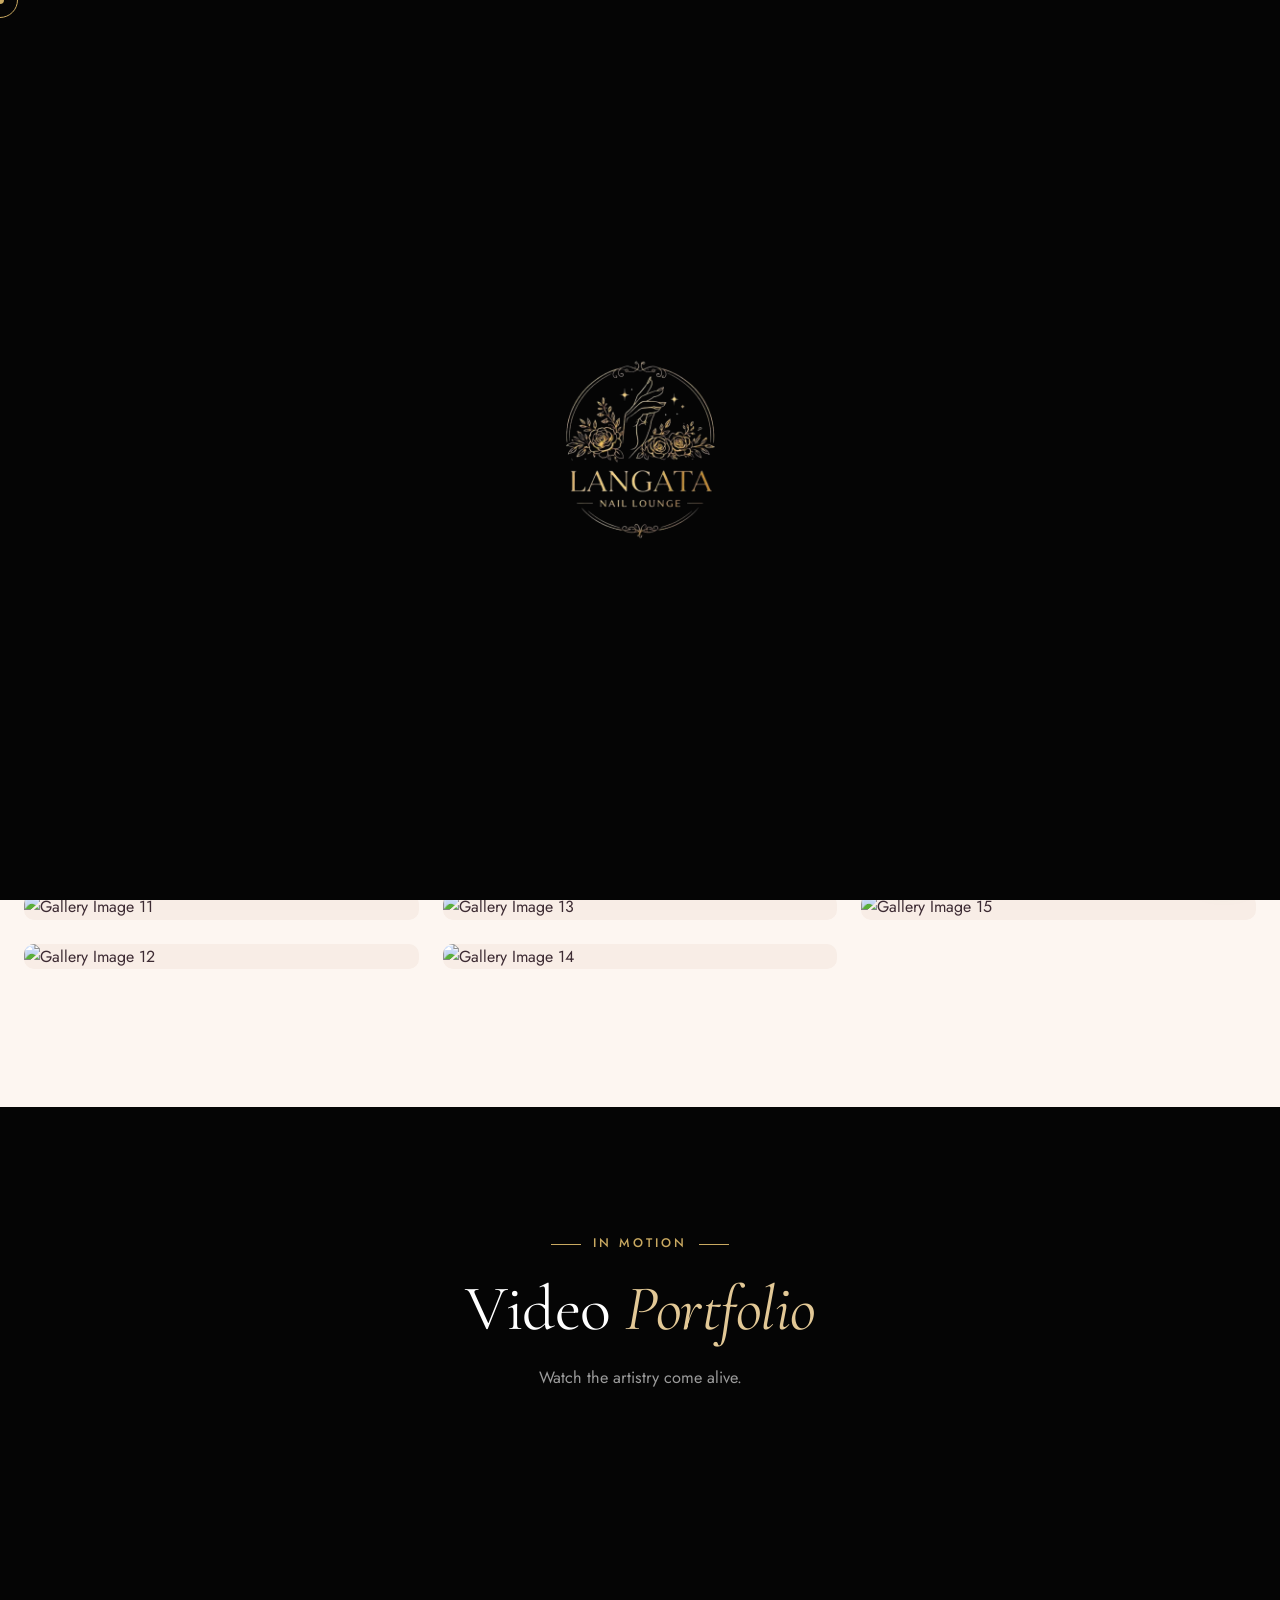
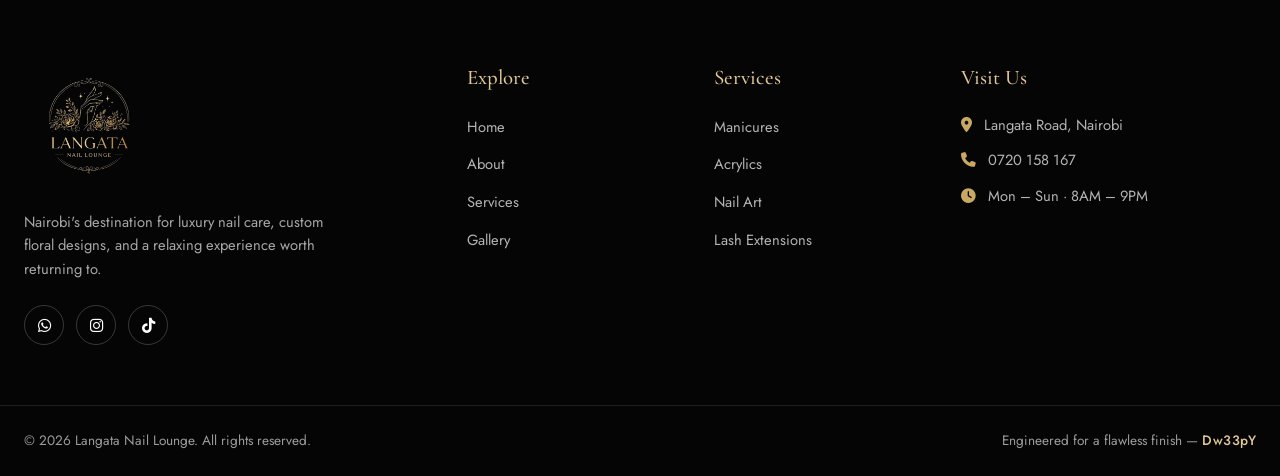
==== commit 21b3d423: "Update gallery.html" ====
--- a/gallery.html
+++ b/gallery.html
@@ -77,7 +77,8 @@
 
 <!-- PAGE HEADER -->
 <section class="hero" id="home" style="min-height: 60vh;">
-  <div class="hero-bg" style="background-image: url('https://z-cdn-media.chatglm.cn/files/7520d7ec-c259-4c1e-9afc-22c9ff2be187.jpg?auth_key=1887154753-a5033f6b2c7f4b20a42b61e85f25bec7-0-b78629a04941d274b584e1bb25abc7da');"></div>
+  <!-- Using 1.jpg as the header background -->
+  <div class="hero-bg" style="background-image: url('1.jpg');"></div>
   <div class="hero-overlay"></div>
 
   <div class="hero-content">
@@ -106,66 +107,13 @@
     </div>
   </div>
 
-  <!-- Initial 10 Images Grid -->
-  <div class="masonry-grid gallery-page-grid" id="masonryGrid">
-    <!-- 1 -->
-    <div class="masonry-item reveal-up active">
-      <img src="https://z-cdn-media.chatglm.cn/files/7520d7ec-c259-4c1e-9afc-22c9ff2be187.jpg?auth_key=1887154753-a5033f6b2c7f4b20a42b61e85f25bec7-0-b78629a04941d274b584e1bb25abc7da" alt="Dark red and pink floral nails with gold beads" loading="lazy">
-      <div class="gallery-hover"><i class="fas fa-expand"></i></div>
-    </div>
-    <!-- 2 -->
-    <div class="masonry-item reveal-up active" style="--d:0.1s">
-      <img src="https://z-cdn-media.chatglm.cn/files/42dec7ca-5bdb-4409-b830-77a0629456c1.jpg?auth_key=1887154753-e47dd5b1ce4f4381a936002481e00ed8-0-9a3860cb95aab258c8f2da0a845c0c83" alt="Brown long rectangular nails" loading="lazy">
-      <div class="gallery-hover"><i class="fas fa-expand"></i></div>
-    </div>
-    <!-- 3 -->
-    <div class="masonry-item reveal-up active" style="--d:0.2s">
-      <img src="https://z-cdn-media.chatglm.cn/files/765b6d9f-0ead-457e-abf7-73f2f7fc7992.jpg?auth_key=1887154753-57077f7e8c254fc79d010c7ffdb70b3d-0-47b7bff25ed45aafd66fb085f52dc59c" alt="Crossed hands with dark red glossy nails" loading="lazy">
-      <div class="gallery-hover"><i class="fas fa-expand"></i></div>
-    </div>
-    <!-- 4 -->
-    <div class="masonry-item reveal-up active" style="--d:0.3s">
-      <img src="https://z-cdn-media.chatglm.cn/files/94ab01f1-6b75-427a-abc0-781ec93d667a.jpg?auth_key=1887154753-1d6b2acebdc54f63b81aa673270d5599-0-d3c0cc6706a86e56b7eb4928e51e9433" alt="Crossed hands close-up dark red gradient nails" loading="lazy">
-      <div class="gallery-hover"><i class="fas fa-expand"></i></div>
-    </div>
-    <!-- 5 -->
-    <div class="masonry-item reveal-up active" style="--d:0.4s">
-      <img src="https://z-cdn-media.chatglm.cn/files/497ad586-a9be-47f1-a007-d8aa56bb2b68.jpg?auth_key=1887154753-90017a8acf1b4d42a481be152c63f61f-0-a7272b43858212438037dfa64967736d" alt="Crossed hands dark red black nails yellow clothing" loading="lazy">
-      <div class="gallery-hover"><i class="fas fa-expand"></i></div>
-    </div>
-    <!-- 6 -->
-    <div class="masonry-item reveal-up active" style="--d:0.5s">
-      <img src="https://z-cdn-media.chatglm.cn/files/6272d5b6-fbbe-4c06-b4db-5a1fbab45130.jpg?auth_key=1887154753-bc1e6458427848d19fcad7b6ee09a32f-0-e6ba326b74f966b07abdf712914f0154" alt="Yellow nails with blue borders and flowers" loading="lazy">
-      <div class="gallery-hover"><i class="fas fa-expand"></i></div>
-    </div>
-    <!-- 7 -->
-    <div class="masonry-item reveal-up active" style="--d:0.6s">
-      <img src="https://z-cdn-media.chatglm.cn/files/7384bd97-e62f-4572-837f-497229b14a0a.jpg?auth_key=1887154753-3be8efa4976c4a6bb09cbee4d8cd937a-0-c16c101bafe4939d0856c831bf2cb3b3" alt="Pointed yellow and pink nails with gold stars" loading="lazy">
-      <div class="gallery-hover"><i class="fas fa-expand"></i></div>
-    </div>
-    <!-- 8 -->
-    <div class="masonry-item reveal-up active" style="--d:0.7s">
-      <img src="https://z-cdn-media.chatglm.cn/files/92959e48-5536-4648-a7ba-e8487aa96a5e.jpg?auth_key=1887154753-9c9144527abd4138802106e286ec11ba-0-25ee2bbc496d770735f967e7cfda66cc" alt="Yellow and white nails with dots and stripes" loading="lazy">
-      <div class="gallery-hover"><i class="fas fa-expand"></i></div>
-    </div>
-    <!-- 9 -->
-    <div class="masonry-item reveal-up active" style="--d:0.8s">
-      <img src="https://z-cdn-media.chatglm.cn/files/47a1d86b-89c7-4f9f-ae6f-88debad96525.jpg?auth_key=1887154753-8abad82a38294ebab3c341893ce990af-0-b8b4c12e7d948b2c8c3dc849e0b669b6" alt="Crossed hands yellow white nails salon environment" loading="lazy">
-      <div class="gallery-hover"><i class="fas fa-expand"></i></div>
-    </div>
-    <!-- 10 -->
-    <div class="masonry-item reveal-up active" style="--d:0.9s">
-      <img src="https://z-cdn-media.chatglm.cn/files/7645ee7b-396b-4f47-b769-9dcb0b0b1af9.jpg?auth_key=1887154753-73d162cb8e2c46c0a456883c0bed61c7-0-50414371d7b2f975b7a335f21fe1e879" alt="Crossed hands yellow white nails salon environment" loading="lazy">
-      <div class="gallery-hover"><i class="fas fa-expand"></i></div>
-    </div>
-    <!-- More images will be injected here by JavaScript on scroll -->
-  </div>
-
-  <!-- Infinite Scroll Loader (Hidden until triggered) -->
+  <!-- Empty Grid (JS will fill this) -->
+  <div class="masonry-grid gallery-page-grid" id="masonryGrid"></div>
+
+  <!-- Infinite Scroll Loader -->
   <div id="galleryLoader" class="loader" style="display: none;">
     <i class="fas fa-spinner"></i>
   </div>
-  <!-- Scroll Trigger Sentinel -->
   <div id="loadMoreTrigger" style="height: 10px;"></div>
 </section>
 
@@ -193,15 +141,8 @@
       <p class="section-sub">Watch the artistry come alive.</p>
     </div>
 
-    <div class="video-gallery-grid">
-      <!-- Video Item 1 -->
-      <div class="video-gallery-item reveal-up">
-        <video controls preload="metadata">
-          <source src="video.mp4#t=0.1" type="video/mp4">
-          Your browser does not support the video tag.
-        </video>
-      </div>
-    </div>
+    <!-- Empty Grid (JS will fill this) -->
+    <div class="video-gallery-grid" id="videoGrid"></div>
   </div>
 </section>
 
--- a/style.css
+++ b/style.css
@@ -717,4 +717,44 @@
   .video-gallery-grid {
     grid-template-columns: 1fr; /* 1 column on mobile */
   }
+}
+
+/* ============================================
+   DEDICATED GALLERY PAGE - INFINITE SCROLL & MOBILE FIX
+   ============================================ */
+
+/* Infinite Scroll Loader */
+.loader {
+  text-align: center;
+  padding: 40px;
+  color: var(--gold);
+  font-size: 1.5rem;
+}
+.loader i {
+  animation: spin 1s linear infinite;
+}
+@keyframes spin { 100% { transform: rotate(360deg); } }
+
+/* Override Mobile Carousel for Gallery Page to look like Pinterest */
+@media (max-width: 768px) {
+  .gallery-page-grid {
+    display: block !important;
+    overflow-x: hidden !important;
+    column-count: 2 !important; /* 2 columns like Pinterest */
+    column-gap: 16px !important;
+    scroll-snap-type: none !important;
+    padding: 0 16px 30px !important;
+  }
+  .gallery-page-grid .masonry-item {
+    flex: unset !important;
+    scroll-snap-align: none !important;
+    margin-bottom: 16px;
+    break-inside: avoid; /* Ensures images don't split across columns */
+  }
+  .gallery-page-grid .masonry-item img {
+    height: auto !important; /* Allow variable heights for Pinterest feel */
+    min-height: 220px;
+    width: 100%;
+    object-fit: cover;
+  }
 }
